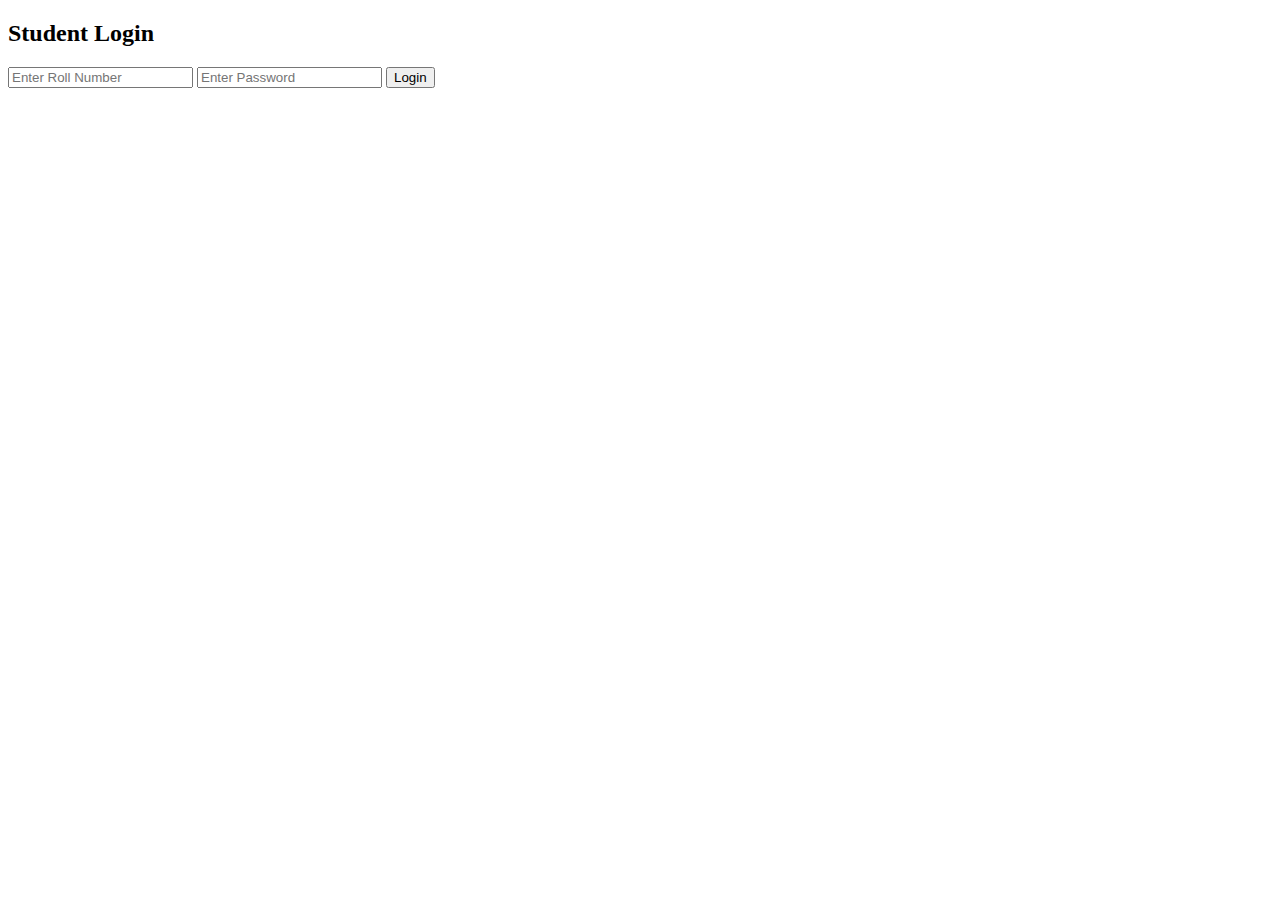
==== index.html @ 5f9cba67 "Add files via upload" ====
<!DOCTYPE html>
<html lang="en">
<head>
  <meta charset="UTF-8">
  <title>Smart Faculty Tracker - Login</title>
  <link rel="stylesheet" href="style.css">
</head>
<body class="login-body">
  <div class="login-box">
    <h2>Student Login</h2>
    <input type="text" id="username" placeholder="Enter Roll Number">
    <input type="password" id="password" placeholder="Enter Password">
    <button onclick="login()">Login</button>
    <p id="error" class="error-msg"></p>
  </div>

  <script>
    function login() {
      const username = document.getElementById("username").value.trim();
      const password = document.getElementById("password").value.trim();
      const error = document.getElementById("error");

      // Use lowercase comparison for password (you can change this if needed)
      if (username === "23P31A4256" && password.toLowerCase() === "weblock") {
        window.location.href = "home.html";
      } else {
        error.textContent = "Invalid credentials. Please try again.";
      }
    }
  </script>
</body>
</html>
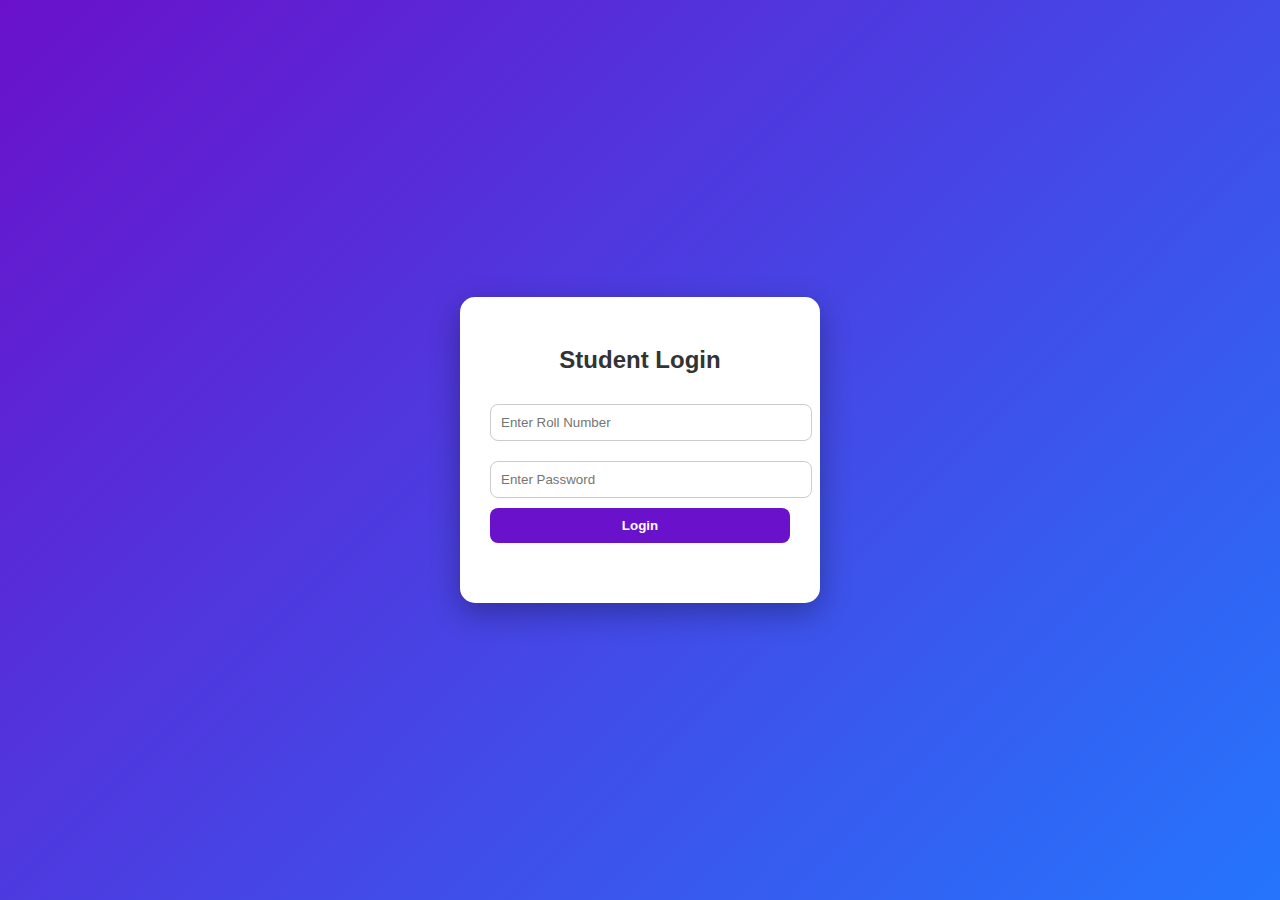
==== commit b3c73995: "Update index.html" ====
--- a/index.html
+++ b/index.html
@@ -3,7 +3,7 @@
 <head>
   <meta charset="UTF-8">
   <title>Smart Faculty Tracker - Login</title>
-  <link rel="stylesheet" href="style.css">
+  <link rel="stylesheet" href="Style.css">
 </head>
 <body class="login-body">
   <div class="login-box">
@@ -14,19 +14,7 @@
     <p id="error" class="error-msg"></p>
   </div>
 
-  <script>
-    function login() {
-      const username = document.getElementById("username").value.trim();
-      const password = document.getElementById("password").value.trim();
-      const error = document.getElementById("error");
+ <script src="Script.js"></script>
 
-      // Use lowercase comparison for password (you can change this if needed)
-      if (username === "23P31A4256" && password.toLowerCase() === "weblock") {
-        window.location.href = "home.html";
-      } else {
-        error.textContent = "Invalid credentials. Please try again.";
-      }
-    }
-  </script>
 </body>
 </html>
--- a/Style.css
+++ b/Style.css
@@ -0,0 +1,1256 @@
+body {
+    font-family: 'Segoe UI', sans-serif;
+    margin: 0;
+    padding: 0;
+    background: linear-gradient(135deg, #6a11cb 0%, #2575fc 100%);
+    color: #fff;
+    text-align: center;
+  }
+  
+  /* Login Page */
+  .login-body {
+    display: flex;
+    justify-content: center;
+    align-items: center;
+    height: 100vh;
+  }
+  
+  .login-box {
+    background: white;
+    color: #333;
+    padding: 30px;
+    border-radius: 15px;
+    box-shadow: 0 10px 30px rgba(0, 0, 0, 0.3);
+    width: 300px;
+  }
+  
+  .login-box h2 {
+    margin-bottom: 20px;
+  }
+  
+  .login-box input {
+    width: 100%;
+    padding: 10px;
+    margin: 10px 0;
+    border-radius: 8px;
+    border: 1px solid #ccc;
+  }
+  
+  .login-box button {
+    width: 100%;
+    padding: 10px;
+    background-color: #6a11cb;
+    color: white;
+    border: none;
+    border-radius: 8px;
+    cursor: pointer;
+    font-weight: bold;
+  }
+  
+  .error-msg {
+    color: red;
+    font-size: 14px;
+  }
+  
+  /* Home Page */
+ /* ===== Home Page Styling ===== */
+body.home-body {
+  background: linear-gradient(135deg, #6e00ff, #4286f4);
+  height: 100vh;
+  margin: 0;
+  font-family: 'Segoe UI', Tahoma, Geneva, Verdana, sans-serif;
+  display: flex;
+  justify-content: center;
+  align-items: center;
+  flex-direction: column;
+  color: white;
+  text-align: center;
+}
+
+h1 {
+  font-size: 36px;
+  font-weight: bold;
+  margin-bottom: 10px;
+}
+
+p {
+  font-size: 18px;
+  margin-bottom: 30px;
+}
+
+.branch-buttons {
+  display: flex;
+  gap: 20px;
+  flex-wrap: wrap;
+  justify-content: center;
+}
+
+.branch-buttons button {
+  background-color: #ffffff;
+  color: #2575fc;
+  padding: 15px 30px;
+  border: none;
+  border-radius: 10px;
+  font-size: 16px;
+  font-weight: bold;
+  cursor: pointer;
+  transition: all 0.3s ease;
+  box-shadow: 0 4px 12px rgba(0, 0, 0, 0.15);
+}
+
+.branch-buttons button:hover {
+  background-color: #f0f0f0;
+  transform: scale(1.05);
+}
+
+ /* ===== Home Page Styling ===== */
+body.home-body {
+  background: linear-gradient(135deg, #6e00ff, #4286f4);
+  height: 100vh;
+  margin: 0;
+  font-family: 'Segoe UI', Tahoma, Geneva, Verdana, sans-serif;
+  display: flex;
+  justify-content: center;
+  align-items: center;
+  flex-direction: column;
+  color: white;
+  text-align: center;
+}
+
+h1 {
+  font-size: 36px;
+  font-weight: bold;
+  margin-bottom: 10px;
+}
+
+p {
+  font-size: 18px;
+  margin-bottom: 30px;
+}
+
+.branch-buttons {
+  display: flex;
+  gap: 20px;
+  flex-wrap: wrap;
+  justify-content: center;
+}
+
+.branch-buttons button {
+  background-color: #ffffff;
+  color: #2575fc;
+  padding: 15px 30px;
+  border: none;
+  border-radius: 10px;
+  font-size: 16px;
+  font-weight: bold;
+  cursor: pointer;
+  transition: all 0.3s ease;
+  box-shadow: 0 4px 12px rgba(0, 0, 0, 0.15);
+}
+
+.branch-buttons button:hover {
+  background-color: #f0f0f0;
+  transform: scale(1.05);
+}
+
+ /* ===== Home Page Styling ===== */
+body.home-body {
+  background: linear-gradient(135deg, #6e00ff, #4286f4);
+  height: 100vh;
+  margin: 0;
+  font-family: 'Segoe UI', Tahoma, Geneva, Verdana, sans-serif;
+  display: flex;
+  justify-content: center;
+  align-items: center;
+  flex-direction: column;
+  color: white;
+  text-align: center;
+}
+
+h1 {
+  font-size: 36px;
+  font-weight: bold;
+  margin-bottom: 10px;
+}
+
+p {
+  font-size: 18px;
+  margin-bottom: 30px;
+}
+
+.branch-buttons {
+  display: flex;
+  gap: 20px;
+  flex-wrap: wrap;
+  justify-content: center;
+}
+
+.branch-buttons button {
+  background-color: #ffffff;
+  color: #2575fc;
+  padding: 15px 30px;
+  border: none;
+  border-radius: 10px;
+  font-size: 16px;
+  font-weight: bold;
+  cursor: pointer;
+  transition: all 0.3s ease;
+  box-shadow: 0 4px 12px rgba(0, 0, 0, 0.15);
+}
+
+.branch-buttons button:hover {
+  background-color: #f0f0f0;
+  transform: scale(1.05);
+}
+
+ /* ===== Home Page Styling ===== */
+body.home-body {
+  background: linear-gradient(135deg, #6e00ff, #4286f4);
+  height: 100vh;
+  margin: 0;
+  font-family: 'Segoe UI', Tahoma, Geneva, Verdana, sans-serif;
+  display: flex;
+  justify-content: center;
+  align-items: center;
+  flex-direction: column;
+  color: white;
+  text-align: center;
+}
+
+h1 {
+  font-size: 36px;
+  font-weight: bold;
+  margin-bottom: 10px;
+}
+
+p {
+  font-size: 18px;
+  margin-bottom: 30px;
+}
+
+.branch-buttons {
+  display: flex;
+  gap: 20px;
+  flex-wrap: wrap;
+  justify-content: center;
+}
+
+.branch-buttons button {
+  background-color: #ffffff;
+  color: #2575fc;
+  padding: 15px 30px;
+  border: none;
+  border-radius: 10px;
+  font-size: 16px;
+  font-weight: bold;
+  cursor: pointer;
+  transition: all 0.3s ease;
+  box-shadow: 0 4px 12px rgba(0, 0, 0, 0.15);
+}
+
+.branch-buttons button:hover {
+  background-color: #f0f0f0;
+  transform: scale(1.05);
+}
+
+ /* ===== Home Page Styling ===== */
+body.home-body {
+  background: linear-gradient(135deg, #6e00ff, #4286f4);
+  height: 100vh;
+  margin: 0;
+  font-family: 'Segoe UI', Tahoma, Geneva, Verdana, sans-serif;
+  display: flex;
+  justify-content: center;
+  align-items: center;
+  flex-direction: column;
+  color: white;
+  text-align: center;
+}
+
+h1 {
+  font-size: 36px;
+  font-weight: bold;
+  margin-bottom: 10px;
+}
+
+p {
+  font-size: 18px;
+  margin-bottom: 30px;
+}
+
+.branch-buttons {
+  display: flex;
+  gap: 20px;
+  flex-wrap: wrap;
+  justify-content: center;
+}
+
+.branch-buttons button {
+  background-color: #ffffff;
+  color: #2575fc;
+  padding: 15px 30px;
+  border: none;
+  border-radius: 10px;
+  font-size: 16px;
+  font-weight: bold;
+  cursor: pointer;
+  transition: all 0.3s ease;
+  box-shadow: 0 4px 12px rgba(0, 0, 0, 0.15);
+}
+
+.branch-buttons button:hover {
+  background-color: #f0f0f0;
+  transform: scale(1.05);
+}
+
+ /* ===== Home Page Styling ===== */
+body.home-body {
+  background: linear-gradient(135deg, #6e00ff, #4286f4);
+  height: 100vh;
+  margin: 0;
+  font-family: 'Segoe UI', Tahoma, Geneva, Verdana, sans-serif;
+  display: flex;
+  justify-content: center;
+  align-items: center;
+  flex-direction: column;
+  color: white;
+  text-align: center;
+}
+
+h1 {
+  font-size: 36px;
+  font-weight: bold;
+  margin-bottom: 10px;
+}
+
+p {
+  font-size: 18px;
+  margin-bottom: 30px;
+}
+
+.branch-buttons {
+  display: flex;
+  gap: 20px;
+  flex-wrap: wrap;
+  justify-content: center;
+}
+
+.branch-buttons button {
+  background-color: #ffffff;
+  color: #2575fc;
+  padding: 15px 30px;
+  border: none;
+  border-radius: 10px;
+  font-size: 16px;
+  font-weight: bold;
+  cursor: pointer;
+  transition: all 0.3s ease;
+  box-shadow: 0 4px 12px rgba(0, 0, 0, 0.15);
+}
+
+.branch-buttons button:hover {
+  background-color: #f0f0f0;
+  transform: scale(1.05);
+}
+
+ /* ===== Home Page Styling ===== */
+body.home-body {
+  background: linear-gradient(135deg, #6e00ff, #4286f4);
+  height: 100vh;
+  margin: 0;
+  font-family: 'Segoe UI', Tahoma, Geneva, Verdana, sans-serif;
+  display: flex;
+  justify-content: center;
+  align-items: center;
+  flex-direction: column;
+  color: white;
+  text-align: center;
+}
+
+h1 {
+  font-size: 36px;
+  font-weight: bold;
+  margin-bottom: 10px;
+}
+
+p {
+  font-size: 18px;
+  margin-bottom: 30px;
+}
+
+.branch-buttons {
+  display: flex;
+  gap: 20px;
+  flex-wrap: wrap;
+  justify-content: center;
+}
+
+.branch-buttons button {
+  background-color: #ffffff;
+  color: #2575fc;
+  padding: 15px 30px;
+  border: none;
+  border-radius: 10px;
+  font-size: 16px;
+  font-weight: bold;
+  cursor: pointer;
+  transition: all 0.3s ease;
+  box-shadow: 0 4px 12px rgba(0, 0, 0, 0.15);
+}
+
+.branch-buttons button:hover {
+  background-color: #f0f0f0;
+  transform: scale(1.05);
+}
+
+ /* ===== Home Page Styling ===== */
+body.home-body {
+  background: linear-gradient(135deg, #6e00ff, #4286f4);
+  height: 100vh;
+  margin: 0;
+  font-family: 'Segoe UI', Tahoma, Geneva, Verdana, sans-serif;
+  display: flex;
+  justify-content: center;
+  align-items: center;
+  flex-direction: column;
+  color: white;
+  text-align: center;
+}
+
+h1 {
+  font-size: 36px;
+  font-weight: bold;
+  margin-bottom: 10px;
+}
+
+p {
+  font-size: 18px;
+  margin-bottom: 30px;
+}
+
+.branch-buttons {
+  display: flex;
+  gap: 20px;
+  flex-wrap: wrap;
+  justify-content: center;
+}
+
+.branch-buttons button {
+  background-color: #ffffff;
+  color: #2575fc;
+  padding: 15px 30px;
+  border: none;
+  border-radius: 10px;
+  font-size: 16px;
+  font-weight: bold;
+  cursor: pointer;
+  transition: all 0.3s ease;
+  box-shadow: 0 4px 12px rgba(0, 0, 0, 0.15);
+}
+
+.branch-buttons button:hover {
+  background-color: #f0f0f0;
+  transform: scale(1.05);
+}
+
+ /* ===== Home Page Styling ===== */
+body.home-body {
+  background: linear-gradient(135deg, #6e00ff, #4286f4);
+  height: 100vh;
+  margin: 0;
+  font-family: 'Segoe UI', Tahoma, Geneva, Verdana, sans-serif;
+  display: flex;
+  justify-content: center;
+  align-items: center;
+  flex-direction: column;
+  color: white;
+  text-align: center;
+}
+
+h1 {
+  font-size: 36px;
+  font-weight: bold;
+  margin-bottom: 10px;
+}
+
+p {
+  font-size: 18px;
+  margin-bottom: 30px;
+}
+
+.branch-buttons {
+  display: flex;
+  gap: 20px;
+  flex-wrap: wrap;
+  justify-content: center;
+}
+
+.branch-buttons button {
+  background-color: #ffffff;
+  color: #2575fc;
+  padding: 15px 30px;
+  border: none;
+  border-radius: 10px;
+  font-size: 16px;
+  font-weight: bold;
+  cursor: pointer;
+  transition: all 0.3s ease;
+  box-shadow: 0 4px 12px rgba(0, 0, 0, 0.15);
+}
+
+.branch-buttons button:hover {
+  background-color: #f0f0f0;
+  transform: scale(1.05);
+}
+
+ /* ===== Home Page Styling ===== */
+body.home-body {
+  background: linear-gradient(135deg, #6e00ff, #4286f4);
+  height: 100vh;
+  margin: 0;
+  font-family: 'Segoe UI', Tahoma, Geneva, Verdana, sans-serif;
+  display: flex;
+  justify-content: center;
+  align-items: center;
+  flex-direction: column;
+  color: white;
+  text-align: center;
+}
+
+h1 {
+  font-size: 36px;
+  font-weight: bold;
+  margin-bottom: 10px;
+}
+
+p {
+  font-size: 18px;
+  margin-bottom: 30px;
+}
+
+.branch-buttons {
+  display: flex;
+  gap: 20px;
+  flex-wrap: wrap;
+  justify-content: center;
+}
+
+.branch-buttons button {
+  background-color: #ffffff;
+  color: #2575fc;
+  padding: 15px 30px;
+  border: none;
+  border-radius: 10px;
+  font-size: 16px;
+  font-weight: bold;
+  cursor: pointer;
+  transition: all 0.3s ease;
+  box-shadow: 0 4px 12px rgba(0, 0, 0, 0.15);
+}
+
+.branch-buttons button:hover {
+  background-color: #f0f0f0;
+  transform: scale(1.05);
+}
+
+ /* ===== Home Page Styling ===== */
+body.home-body {
+  background: linear-gradient(135deg, #6e00ff, #4286f4);
+  height: 100vh;
+  margin: 0;
+  font-family: 'Segoe UI', Tahoma, Geneva, Verdana, sans-serif;
+  display: flex;
+  justify-content: center;
+  align-items: center;
+  flex-direction: column;
+  color: white;
+  text-align: center;
+}
+
+h1 {
+  font-size: 36px;
+  font-weight: bold;
+  margin-bottom: 10px;
+}
+
+p {
+  font-size: 18px;
+  margin-bottom: 30px;
+}
+
+.branch-buttons {
+  display: flex;
+  gap: 20px;
+  flex-wrap: wrap;
+  justify-content: center;
+}
+
+.branch-buttons button {
+  background-color: #ffffff;
+  color: #2575fc;
+  padding: 15px 30px;
+  border: none;
+  border-radius: 10px;
+  font-size: 16px;
+  font-weight: bold;
+  cursor: pointer;
+  transition: all 0.3s ease;
+  box-shadow: 0 4px 12px rgba(0, 0, 0, 0.15);
+}
+
+.branch-buttons button:hover {
+  background-color: #f0f0f0;
+  transform: scale(1.05);
+}
+
+ /* ===== Home Page Styling ===== */
+body.home-body {
+  background: linear-gradient(135deg, #6e00ff, #4286f4);
+  height: 100vh;
+  margin: 0;
+  font-family: 'Segoe UI', Tahoma, Geneva, Verdana, sans-serif;
+  display: flex;
+  justify-content: center;
+  align-items: center;
+  flex-direction: column;
+  color: white;
+  text-align: center;
+}
+
+h1 {
+  font-size: 36px;
+  font-weight: bold;
+  margin-bottom: 10px;
+}
+
+p {
+  font-size: 18px;
+  margin-bottom: 30px;
+}
+
+.branch-buttons {
+  display: flex;
+  gap: 20px;
+  flex-wrap: wrap;
+  justify-content: center;
+}
+
+.branch-buttons button {
+  background-color: #ffffff;
+  color: #2575fc;
+  padding: 15px 30px;
+  border: none;
+  border-radius: 10px;
+  font-size: 16px;
+  font-weight: bold;
+  cursor: pointer;
+  transition: all 0.3s ease;
+  box-shadow: 0 4px 12px rgba(0, 0, 0, 0.15);
+}
+
+.branch-buttons button:hover {
+  background-color: #f0f0f0;
+  transform: scale(1.05);
+}
+
+ /* ===== Home Page Styling ===== */
+body.home-body {
+  background: linear-gradient(135deg, #6e00ff, #4286f4);
+  height: 100vh;
+  margin: 0;
+  font-family: 'Segoe UI', Tahoma, Geneva, Verdana, sans-serif;
+  display: flex;
+  justify-content: center;
+  align-items: center;
+  flex-direction: column;
+  color: white;
+  text-align: center;
+}
+
+h1 {
+  font-size: 36px;
+  font-weight: bold;
+  margin-bottom: 10px;
+}
+
+p {
+  font-size: 18px;
+  margin-bottom: 30px;
+}
+
+.branch-buttons {
+  display: flex;
+  gap: 20px;
+  flex-wrap: wrap;
+  justify-content: center;
+}
+
+.branch-buttons button {
+  background-color: #ffffff;
+  color: #2575fc;
+  padding: 15px 30px;
+  border: none;
+  border-radius: 10px;
+  font-size: 16px;
+  font-weight: bold;
+  cursor: pointer;
+  transition: all 0.3s ease;
+  box-shadow: 0 4px 12px rgba(0, 0, 0, 0.15);
+}
+
+.branch-buttons button:hover {
+  background-color: #f0f0f0;
+  transform: scale(1.05);
+}
+
+ /* ===== Home Page Styling ===== */
+body.home-body {
+  background: linear-gradient(135deg, #6e00ff, #4286f4);
+  height: 100vh;
+  margin: 0;
+  font-family: 'Segoe UI', Tahoma, Geneva, Verdana, sans-serif;
+  display: flex;
+  justify-content: center;
+  align-items: center;
+  flex-direction: column;
+  color: white;
+  text-align: center;
+}
+
+h1 {
+  font-size: 36px;
+  font-weight: bold;
+  margin-bottom: 10px;
+}
+
+p {
+  font-size: 18px;
+  margin-bottom: 30px;
+}
+
+.branch-buttons {
+  display: flex;
+  gap: 20px;
+  flex-wrap: wrap;
+  justify-content: center;
+}
+
+.branch-buttons button {
+  background-color: #ffffff;
+  color: #2575fc;
+  padding: 15px 30px;
+  border: none;
+  border-radius: 10px;
+  font-size: 16px;
+  font-weight: bold;
+  cursor: pointer;
+  transition: all 0.3s ease;
+  box-shadow: 0 4px 12px rgba(0, 0, 0, 0.15);
+}
+
+.branch-buttons button:hover {
+  background-color: #f0f0f0;
+  transform: scale(1.05);
+}
+
+ /* ===== Home Page Styling ===== */
+body.home-body {
+  background: linear-gradient(135deg, #6e00ff, #4286f4);
+  height: 100vh;
+  margin: 0;
+  font-family: 'Segoe UI', Tahoma, Geneva, Verdana, sans-serif;
+  display: flex;
+  justify-content: center;
+  align-items: center;
+  flex-direction: column;
+  color: white;
+  text-align: center;
+}
+
+h1 {
+  font-size: 36px;
+  font-weight: bold;
+  margin-bottom: 10px;
+}
+
+p {
+  font-size: 18px;
+  margin-bottom: 30px;
+}
+
+.branch-buttons {
+  display: flex;
+  gap: 20px;
+  flex-wrap: wrap;
+  justify-content: center;
+}
+
+.branch-buttons button {
+  background-color: #ffffff;
+  color: #2575fc;
+  padding: 15px 30px;
+  border: none;
+  border-radius: 10px;
+  font-size: 16px;
+  font-weight: bold;
+  cursor: pointer;
+  transition: all 0.3s ease;
+  box-shadow: 0 4px 12px rgba(0, 0, 0, 0.15);
+}
+
+.branch-buttons button:hover {
+  background-color: #f0f0f0;
+  transform: scale(1.05);
+}
+
+ /* ===== Home Page Styling ===== */
+body.home-body {
+  background: linear-gradient(135deg, #6e00ff, #4286f4);
+  height: 100vh;
+  margin: 0;
+  font-family: 'Segoe UI', Tahoma, Geneva, Verdana, sans-serif;
+  display: flex;
+  justify-content: center;
+  align-items: center;
+  flex-direction: column;
+  color: white;
+  text-align: center;
+}
+
+h1 {
+  font-size: 36px;
+  font-weight: bold;
+  margin-bottom: 10px;
+}
+
+p {
+  font-size: 18px;
+  margin-bottom: 30px;
+}
+
+.branch-buttons {
+  display: flex;
+  gap: 20px;
+  flex-wrap: wrap;
+  justify-content: center;
+}
+
+.branch-buttons button {
+  background-color: #ffffff;
+  color: #2575fc;
+  padding: 15px 30px;
+  border: none;
+  border-radius: 10px;
+  font-size: 16px;
+  font-weight: bold;
+  cursor: pointer;
+  transition: all 0.3s ease;
+  box-shadow: 0 4px 12px rgba(0, 0, 0, 0.15);
+}
+
+.branch-buttons button:hover {
+  background-color: #f0f0f0;
+  transform: scale(1.05);
+}
+
+ /* ===== Home Page Styling ===== */
+body.home-body {
+  background: linear-gradient(135deg, #6e00ff, #4286f4);
+  height: 100vh;
+  margin: 0;
+  font-family: 'Segoe UI', Tahoma, Geneva, Verdana, sans-serif;
+  display: flex;
+  justify-content: center;
+  align-items: center;
+  flex-direction: column;
+  color: white;
+  text-align: center;
+}
+
+h1 {
+  font-size: 36px;
+  font-weight: bold;
+  margin-bottom: 10px;
+}
+
+p {
+  font-size: 18px;
+  margin-bottom: 30px;
+}
+
+.branch-buttons {
+  display: flex;
+  gap: 20px;
+  flex-wrap: wrap;
+  justify-content: center;
+}
+
+.branch-buttons button {
+  background-color: #ffffff;
+  color: #2575fc;
+  padding: 15px 30px;
+  border: none;
+  border-radius: 10px;
+  font-size: 16px;
+  font-weight: bold;
+  cursor: pointer;
+  transition: all 0.3s ease;
+  box-shadow: 0 4px 12px rgba(0, 0, 0, 0.15);
+}
+
+.branch-buttons button:hover {
+  background-color: #f0f0f0;
+  transform: scale(1.05);
+}
+
+ /* ===== Home Page Styling ===== */
+body.home-body {
+  background: linear-gradient(135deg, #6e00ff, #4286f4);
+  height: 100vh;
+  margin: 0;
+  font-family: 'Segoe UI', Tahoma, Geneva, Verdana, sans-serif;
+  display: flex;
+  justify-content: center;
+  align-items: center;
+  flex-direction: column;
+  color: white;
+  text-align: center;
+}
+
+h1 {
+  font-size: 36px;
+  font-weight: bold;
+  margin-bottom: 10px;
+}
+
+p {
+  font-size: 18px;
+  margin-bottom: 30px;
+}
+
+.branch-buttons {
+  display: flex;
+  gap: 20px;
+  flex-wrap: wrap;
+  justify-content: center;
+}
+
+.branch-buttons button {
+  background-color: #ffffff;
+  color: #2575fc;
+  padding: 15px 30px;
+  border: none;
+  border-radius: 10px;
+  font-size: 16px;
+  font-weight: bold;
+  cursor: pointer;
+  transition: all 0.3s ease;
+  box-shadow: 0 4px 12px rgba(0, 0, 0, 0.15);
+}
+
+.branch-buttons button:hover {
+  background-color: #f0f0f0;
+  transform: scale(1.05);
+}
+
+ /* ===== Home Page Styling ===== */
+body.home-body {
+  background: linear-gradient(135deg, #6e00ff, #4286f4);
+  height: 100vh;
+  margin: 0;
+  font-family: 'Segoe UI', Tahoma, Geneva, Verdana, sans-serif;
+  display: flex;
+  justify-content: center;
+  align-items: center;
+  flex-direction: column;
+  color: white;
+  text-align: center;
+}
+
+h1 {
+  font-size: 36px;
+  font-weight: bold;
+  margin-bottom: 10px;
+}
+
+p {
+  font-size: 18px;
+  margin-bottom: 30px;
+}
+
+.branch-buttons {
+  display: flex;
+  gap: 20px;
+  flex-wrap: wrap;
+  justify-content: center;
+}
+
+.branch-buttons button {
+  background-color: #ffffff;
+  color: #2575fc;
+  padding: 15px 30px;
+  border: none;
+  border-radius: 10px;
+  font-size: 16px;
+  font-weight: bold;
+  cursor: pointer;
+  transition: all 0.3s ease;
+  box-shadow: 0 4px 12px rgba(0, 0, 0, 0.15);
+}
+
+.branch-buttons button:hover {
+  background-color: #f0f0f0;
+  transform: scale(1.05);
+}
+
+ /* ===== Home Page Styling ===== */
+body.home-body {
+  background: linear-gradient(135deg, #6e00ff, #4286f4);
+  height: 100vh;
+  margin: 0;
+  font-family: 'Segoe UI', Tahoma, Geneva, Verdana, sans-serif;
+  display: flex;
+  justify-content: center;
+  align-items: center;
+  flex-direction: column;
+  color: white;
+  text-align: center;
+}
+
+h1 {
+  font-size: 36px;
+  font-weight: bold;
+  margin-bottom: 10px;
+}
+
+p {
+  font-size: 18px;
+  margin-bottom: 30px;
+}
+
+.branch-buttons {
+  display: flex;
+  gap: 20px;
+  flex-wrap: wrap;
+  justify-content: center;
+}
+
+.branch-buttons button {
+  background-color: #ffffff;
+  color: #2575fc;
+  padding: 15px 30px;
+  border: none;
+  border-radius: 10px;
+  font-size: 16px;
+  font-weight: bold;
+  cursor: pointer;
+  transition: all 0.3s ease;
+  box-shadow: 0 4px 12px rgba(0, 0, 0, 0.15);
+}
+
+.branch-buttons button:hover {
+  background-color: #f0f0f0;
+  transform: scale(1.05);
+}
+
+ /* ===== Home Page Styling ===== */
+body.home-body {
+  background: linear-gradient(135deg, #6e00ff, #4286f4);
+  height: 100vh;
+  margin: 0;
+  font-family: 'Segoe UI', Tahoma, Geneva, Verdana, sans-serif;
+  display: flex;
+  justify-content: center;
+  align-items: center;
+  flex-direction: column;
+  color: white;
+  text-align: center;
+}
+
+h1 {
+  font-size: 36px;
+  font-weight: bold;
+  margin-bottom: 10px;
+}
+
+p {
+  font-size: 18px;
+  margin-bottom: 30px;
+}
+
+.branch-buttons {
+  display: flex;
+  gap: 20px;
+  flex-wrap: wrap;
+  justify-content: center;
+}
+
+.branch-buttons button {
+  background-color: #ffffff;
+  color: #2575fc;
+  padding: 15px 30px;
+  border: none;
+  border-radius: 10px;
+  font-size: 16px;
+  font-weight: bold;
+  cursor: pointer;
+  transition: all 0.3s ease;
+  box-shadow: 0 4px 12px rgba(0, 0, 0, 0.15);
+}
+
+.branch-buttons button:hover {
+  background-color: #f0f0f0;
+  transform: scale(1.05);
+}
+
+ /* ===== Home Page Styling ===== */
+body.home-body {
+  background: linear-gradient(135deg, #6e00ff, #4286f4);
+  height: 100vh;
+  margin: 0;
+  font-family: 'Segoe UI', Tahoma, Geneva, Verdana, sans-serif;
+  display: flex;
+  justify-content: center;
+  align-items: center;
+  flex-direction: column;
+  color: white;
+  text-align: center;
+}
+
+h1 {
+  font-size: 36px;
+  font-weight: bold;
+  margin-bottom: 10px;
+}
+
+p {
+  font-size: 18px;
+  margin-bottom: 30px;
+}
+
+.branch-buttons {
+  display: flex;
+  gap: 20px;
+  flex-wrap: wrap;
+  justify-content: center;
+}
+
+.branch-buttons button {
+  background-color: #ffffff;
+  color: #2575fc;
+  padding: 15px 30px;
+  border: none;
+  border-radius: 10px;
+  font-size: 16px;
+  font-weight: bold;
+  cursor: pointer;
+  transition: all 0.3s ease;
+  box-shadow: 0 4px 12px rgba(0, 0, 0, 0.15);
+}
+
+.branch-buttons button:hover {
+  background-color: #f0f0f0;
+  transform: scale(1.05);
+}
+
+ /* ===== Home Page Styling ===== */
+body.home-body {
+  background: linear-gradient(135deg, #6e00ff, #4286f4);
+  height: 100vh;
+  margin: 0;
+  font-family: 'Segoe UI', Tahoma, Geneva, Verdana, sans-serif;
+  display: flex;
+  justify-content: center;
+  align-items: center;
+  flex-direction: column;
+  color: white;
+  text-align: center;
+}
+
+h1 {
+  font-size: 36px;
+  font-weight: bold;
+  margin-bottom: 10px;
+}
+
+p {
+  font-size: 18px;
+  margin-bottom: 30px;
+}
+
+.branch-buttons {
+  display: flex;
+  gap: 20px;
+  flex-wrap: wrap;
+  justify-content: center;
+}
+
+.branch-buttons button {
+  background-color: #ffffff;
+  color: #2575fc;
+  padding: 15px 30px;
+  border: none;
+  border-radius: 10px;
+  font-size: 16px;
+  font-weight: bold;
+  cursor: pointer;
+  transition: all 0.3s ease;
+  box-shadow: 0 4px 12px rgba(0, 0, 0, 0.15);
+}
+
+.branch-buttons button:hover {
+  background-color: #f0f0f0;
+  transform: scale(1.05);
+}
+
+ /* ===== Home Page Styling ===== */
+body.home-body {
+  background: linear-gradient(135deg, #6e00ff, #4286f4);
+  height: 100vh;
+  margin: 0;
+  font-family: 'Segoe UI', Tahoma, Geneva, Verdana, sans-serif;
+  display: flex;
+  justify-content: center;
+  align-items: center;
+  flex-direction: column;
+  color: white;
+  text-align: center;
+}
+
+h1 {
+  font-size: 36px;
+  font-weight: bold;
+  margin-bottom: 10px;
+}
+
+p {
+  font-size: 18px;
+  margin-bottom: 30px;
+}
+
+.branch-buttons {
+  display: flex;
+  gap: 20px;
+  flex-wrap: wrap;
+  justify-content: center;
+}
+
+.branch-buttons button {
+  background-color: #ffffff;
+  color: #2575fc;
+  padding: 15px 30px;
+  border: none;
+  border-radius: 10px;
+  font-size: 16px;
+  font-weight: bold;
+  cursor: pointer;
+  transition: all 0.3s ease;
+  box-shadow: 0 4px 12px rgba(0, 0, 0, 0.15);
+}
+
+.branch-buttons button:hover {
+  background-color: #f0f0f0;
+  transform: scale(1.05);
+}
+
+  
